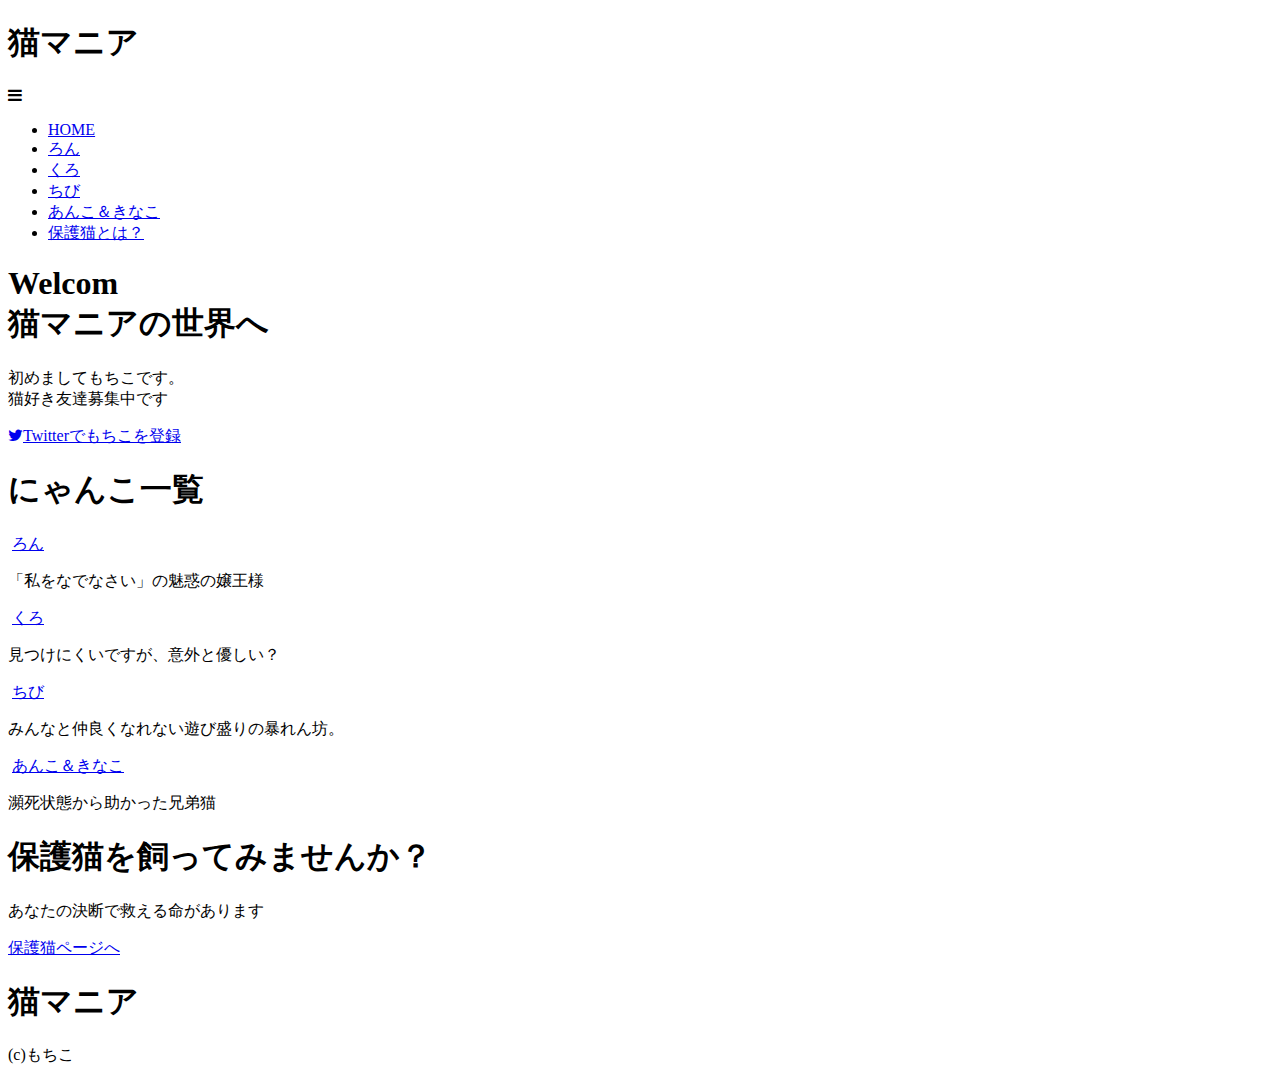
==== index.html @ b89b3d9d "Create index.html" ====
<!DOCTYPE html>
<html>
  <head>
    <meta charset="utf-8">
    <meta name="description" content="もちこによる推し猫紹介です">
    <meta name="viewport" content="width=device-width, initial-scale=1.0">
    <title>猫好きあつまれ</title>
    <link rel="stylesheet" href="stylesheet.css">
    <link rel ="stylesheet" href="responsive.css">
    <link rel="stylesheet" href="//maxcdn.bootstrapcdn.com/font-awesome/4.5.0/css/font-awesome.min.css">
    <script src="https://ajax.googleapis.com/ajax/libs/jquery/2.1.4/jquery.min.js"></script>
  </head>

  <body>
    <header>
      <div class="inner">
        <div class="header-left">
          <h1 class="logo">猫マニア</h1>
        </div>

        <!-- メニューアイコン-->
        <span class="fa fa-bars menu-icon"></span>

        <div class="header-right">
          <ul class="link">
            <li><a href="index.html">HOME</a></li>
            <li><a href="ron.html">ろん</a></li>
            <li><a href="kuro.html">くろ</a></li>
            <li><a href="chibi.html">ちび</a></li>
            <li><a href="ankina.html">あんこ＆きなこ</a></li>
            <li><a href="rescued-cat.html">保護猫とは？</a></li>
          </ul>
        </div>
      </div>
    </header>

    <div class="top-wrapper">
      <div class="container">
        <h1>Welcom<br>猫マニアの世界へ</h1>
        <p>初めましてもちこです。<br>猫好き友達募集中です</p>
        <div class="btn-wrapper">
          <a href="#" class="btn twitter"><span class="fa fa-twitter"></span>Twitterでもちこを登録</a>
        </div>
      </div>
    </div>

    <div class="select-wrapper">
      <div class="container">
        <div class="heading">
          <h1>にゃんこ一覧</h1>
        </div>
        <div class="cats">
          <div class="cat">
            <div class="cat-icon">
              <img src="img/ron-icon.jpg" alt="">
              <a href="ron.html">ろん</a>
            </div>
            <p class="text-contents">「私をなでなさい」の魅惑の嬢王様</p>
          </div>
          <div class="cat">
            <div class="cat-icon">
              <img src="img/kuro-icon.jpg" alt="">
              <a href="kuro.html">くろ</a>
            </div>
            <p class="text-contents">見つけにくいですが、意外と優しい？</p>
          </div>
          <div class="cat">
            <div class="cat-icon">
              <img src="img/chibi-icon.jpg" alt="">
              <a href="chibi.html">ちび</a>
            </div>
            <p class="text-contents">みんなと仲良くなれない遊び盛りの暴れん坊。</p>
          </div>
          <div class="cat">
            <div class="cat-icon">
              <img src="img/annkina-icon.jpg" alt="">
              <a href="ankina.html">あんこ＆きなこ</a>
            </div>
            <p class="text-contents">瀕死状態から助かった兄弟猫</p>
          </div>
        </div>
      </div>
    </div>

    <div class="message-wrapper">
      <div class="container">
        <div class="heading">
          <h1>保護猫を飼ってみませんか？</h1>
          <p>あなたの決断で救える命があります</p>
          <a href="rescued-cat.html">保護猫ページへ</a>
        </div>
      </div>
    </div>

    <footer>
      <dic class="footer-left">
        <h1>猫マニア</h1>
      </div>
      <dic class="footer-right">
        <p>(c)もちこ</p>
      </div>
    </footer>
  <script type="text/javascript" src="script.js"></script>
  </body>
</html>
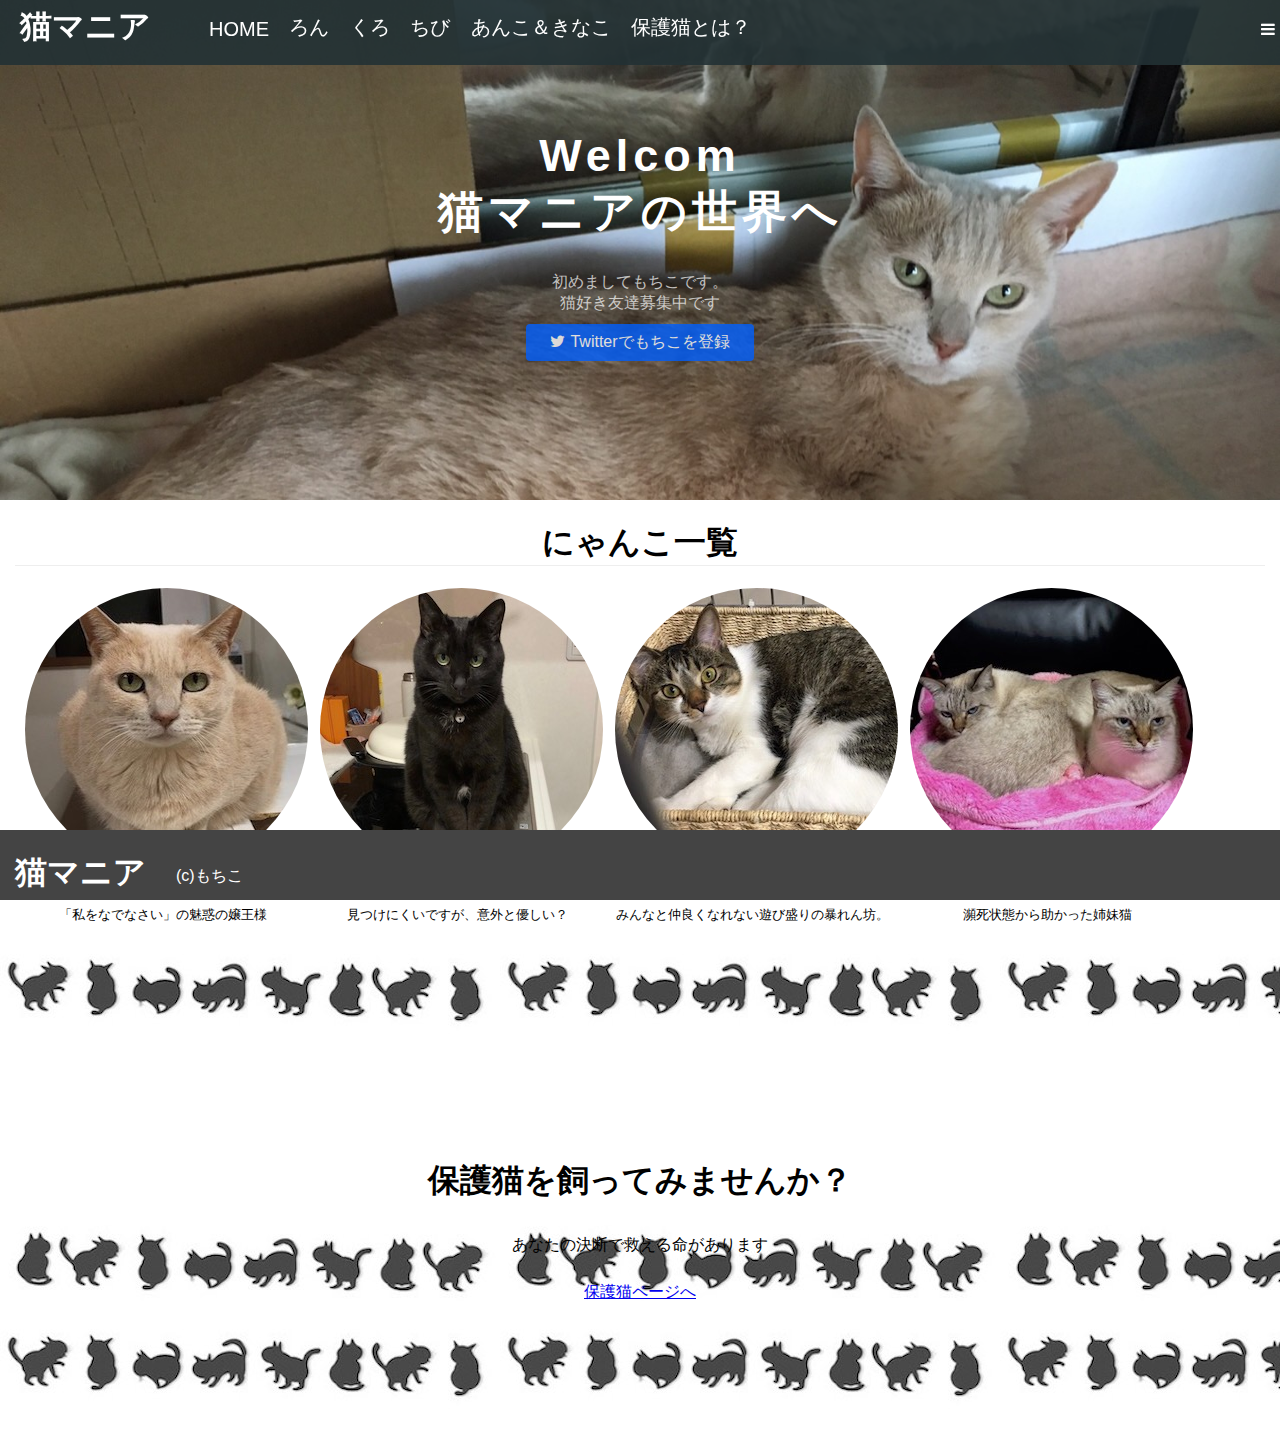
==== commit 10f46496: "Update index.html" ====
--- a/index.html
+++ b/index.html
@@ -76,7 +76,7 @@
               <img src="img/annkina-icon.jpg" alt="">
               <a href="ankina.html">あんこ＆きなこ</a>
             </div>
-            <p class="text-contents">瀕死状態から助かった兄弟猫</p>
+            <p class="text-contents">瀕死状態から助かった姉妹猫</p>
           </div>
         </div>
       </div>
--- a/stylesheet.css
+++ b/stylesheet.css
@@ -0,0 +1,370 @@
+* {
+  box-sizing: border-box;
+}
+
+body {
+  font-family: 'Hiragino Kaku Gothic ProN W3', sans-serif;
+  margin: 0;
+}
+
+/* ヘッダー */
+header{
+  height:65px;
+  width:100%;
+  background-color:rgba(34,49,52,0.9);
+  color:white;
+  position:fixed;
+  top: 0;
+  z-index: 10;
+}
+.header-left{
+  text-align: left;
+}
+
+header ul {
+  margin: 0;
+  list-style-type: none;
+  float: left;
+  padding-left: 30px;
+  padding-top:10px;
+}
+
+.logo{
+  float: left;
+  margin:5px 20px;
+}
+
+header li{
+  display: inline-block;
+  padding: 4px 8px;
+  font-size: 20px;
+}
+
+header li > a {
+  text-decoration: none;
+  color: inherit;
+}
+
+header li > a:hover {
+  color: white;
+}
+
+.header-right h1{
+  line-height: 65px;
+  float:left;
+}
+
+.header-right a{
+  float:left;
+}
+
+/* メニューアイコン*/
+.menu-icon {
+  color: white;
+  float: right;
+  font-size: 25px;
+  padding: 21px 0;
+  display: none;
+}
+
+
+/* 共通コンテナ */
+.container{
+  max-width: 1400px;
+  padding:0 15px;
+  top: 0;
+  margin: 0 auto;
+}
+
+/* Top */
+.top-wrapper {
+  height: 500px;
+  padding: 100px 0 100px 0;
+  color: white;
+  text-align: center;
+  background-image:url(img/top-img.jpg);
+  background-size: cover;
+}
+
+.top-img{
+    z-index: 0;
+    opacity: 0.5;
+}
+
+.top-wrapper h1{
+  letter-spacing: 5px;
+  font-size: 45px;
+}
+
+.top-wrapper p{
+  opacity:0.7;
+  margin-bottom:6px;
+}
+
+/* ツイッターボタン */
+.btn-wrapper {
+  text-align: center;
+  margin: 10px 0;
+}
+
+.btn-wrapper p {
+  padding:5px:10px;
+}
+
+.twitter {
+  background-color: #005FFF;
+}
+
+.btn {
+  padding: 8px 24px;
+  color: white;
+  display: inline-block;
+  opacity: 0.8;
+  border-radius: 4px;
+  text-align: center;
+  margin-bottom: 30px;
+  text-decoration: none;
+}
+
+.btn:hover{
+  opacity:1;
+}
+
+.fa {
+  margin-right: 5px;
+}
+
+/* 各猫アイコン */
+.select-wrapper{
+  height: 100%;
+  padding-bottom: 50px;
+  text-align: center;
+}
+
+.select-wrapper h1{
+  border-bottom: 1px solid #eee;
+  text-align: center;
+}
+
+.cat{
+  float: left;
+  width: 22%;
+  margin: 0 10px;
+}
+
+.cat-icon img{
+  border-radius: 200px;
+}
+
+.cat-icon a{
+  border-radius: 100px;
+  display:block;
+}
+
+.text-contents{
+  display:inline-block;
+  margin-top:10px;
+  font-size:13px;
+  text-align: center;
+}
+
+/* 保護猫div */
+.message-wrapper {
+  height: 500px;
+  margin-top:300px;
+  padding: 100px 0 100px 0;
+  text-align: center;
+  background-image:url(img/back_hogoneko.jpg);
+  /* background-size: cover; */
+}
+
+.message-wrapper img{
+  height: 500px;
+  width: 100%;
+  z-index: 0;
+  opacity: 0.3;
+}
+
+.message-wrapper h1{
+  color:black;
+  padding-top:100px;
+}
+
+.message-wrapper p{
+  color:black;
+  padding:10px 0;
+}
+
+/* フッター */
+footer{
+  position:fixed;
+  bottom:0;
+  height: 70px;
+  width: 100%;
+  background-color: #444444;
+  color: white;
+
+}
+footer h1{
+  float:left;
+  margin-left:15px;
+}
+
+footer p{
+  padding: 20px 0 0 30px;
+  display:inline-block;
+  float:left;
+}
+
+/* 各猫紹介共通部分 */
+.acount-wrapper{
+  margin:100px 0;
+  text-align: center;
+}
+
+.cat_name{
+  font-weight: normal;
+  border-bottom: 1px solid #C0C0C0;
+}
+
+.acount{
+  margin-bottom: 100px;
+}
+
+/* スライド部分 */
+.slides ul {
+  list-style: none;
+}
+
+.slide-wrapper {
+  text-align: center;
+  width: 1000px;
+  margin: 0 auto;
+  color: #5e6f84;
+  padding: 60px 0;
+}
+
+.slide-title {
+  font-size: 40px;
+  margin-bottom: 30px;
+}
+
+.change-btn-wrapper {
+  width: 500px;
+  margin: 20px auto;
+  font-size: 18px;
+  z-index: 0;
+}
+
+.change-btn-wrapper:after {
+  content: "";
+  clear: both;
+  display:inline-block;
+}
+
+.prev-btn {
+  cursor: pointer;
+  float: left;
+  display:inline-block;
+}
+
+.next-btn {
+  cursor: pointer;
+  float: right;
+}
+
+.slides {
+  padding: 0;
+}
+
+.slide {
+  display: none;
+}
+
+.active {
+  display: block;
+}
+
+.slide img {
+  width: 400px;
+  height: auto;
+  border-radius: 5px;
+  display:inline-block;
+  z-index: 8;
+}
+
+.index-btn-wrapper {
+  /* font-size: 16px; */
+  font-weight: bold;
+  margin-top: 20px;
+}
+
+.index-btn {
+  display: inline-block;
+  color: black;
+  /* background-color: #e0f5ff; */
+  width: 40px;
+  padding: 6px 0;
+  margin: 0 5px;
+  /* border-radius: 3px; */
+  cursor: pointer;
+}
+
+.index-btn img{
+  max-width: 30px;
+}
+
+
+.index-btn:hover {
+  /* color: gray; */
+  /* background-color: #5cabd0; */
+}
+
+
+
+
+
+
+
+
+
+
+/* 保護猫ページ*/
+.introduction-wrapper{
+  background-image:url(img/hogo_top.jpg);
+  margin-top: 100px;
+  height: 800px;
+  background-size: cover;
+  margin: 0 auto;
+  top: 0;
+}
+.introduction-wrapper img{
+  /* z-index: 0; */
+  color: rgba(192,192,192,1);
+}
+
+.introductions{
+  width: 1400px;
+  padding:0 15px;
+  top: 0;
+  margin: 0 auto;
+}
+
+.introductions h1{
+  color: gray;
+  text-align: center;
+}
+
+.introductions p{
+  margin-top: 30px;
+  text-align: center;
+}
+.introduction-link{
+  margin-top: 50px;
+}
+
+.introduction-link a{
+  text-align: center;
+  display: block;
+  padding-top: 10px;
+}
--- a/responsive.css
+++ b/responsive.css
@@ -0,0 +1,132 @@
+@media all and (max-width: 1000px) {
+  .body{
+    width: 100%
+  }
+
+  .header-right{
+    display:none;
+  }
+
+  .menu-icon{
+    display:block;
+  }
+
+  .top-wrapper h1 {
+    font-size: 25px;
+  }
+
+  .heading h2 {
+    font-size: 20px;
+  }
+
+  .cat {
+    width: 45%;
+    margin-bottom: 50px;
+  }
+
+  .message-wrapper {
+    background-size: cover;
+    height: 550px;
+    margin-top:800px;
+    margin-bottom:60px;
+  }
+
+  .message-wrapper img{
+    width: 100%;
+    margin-bottom: 50px;
+  }
+
+  .slide-wrapper{
+    width: 100%;
+    padding-right: 10px;
+  }
+
+  .introduction-wrapper{
+    width: 100%;
+  }
+}
+
+@media all and (max-width: 670px) {
+  .body{
+    width: 100%
+  }
+
+  .logo{
+    font-size: 20px;
+  }
+
+  .header-right {
+    display: none;
+  }
+
+  .twitter {
+    width: 80%;
+  }
+
+
+/* メニューアイコン ここから*/
+  .header-right{
+    display:none;
+  }
+
+  .menu-icon{
+    display:block;
+  }
+/* メニューアイコンここまで*/
+
+  .top-wrapper {
+    padding-top:130px;
+  }
+
+  .top-wrapper h1 {
+    font-size: 24px;
+  }
+
+  .top-wrapper p {
+    font-size: 14px;
+  }
+
+  .cat {
+    width: 100%;
+  }
+
+
+  .message-wrapper {
+    background-size: cover;
+    height: 400px;
+    margin-top:1600px;
+    margin-bottom:100px;
+  }
+
+  .message-wrapper img{
+    height: 20%;
+    width: 20%;
+    margin-bottom: 50px;
+  }
+
+  .message-wrapper h1{
+    padding-top:20px;
+  }
+
+
+  footer {
+    text-align: center;
+  }
+  .slide-wrapper{
+    width: 80%;
+    padding-right: 10px;
+  }
+
+  .change-btn-wrapper{
+    width: 100%;
+  }
+
+  .slides img{
+    width: 80%;
+  }
+
+  .introduction-wrapper{
+    width: 100%;
+  }
+
+}
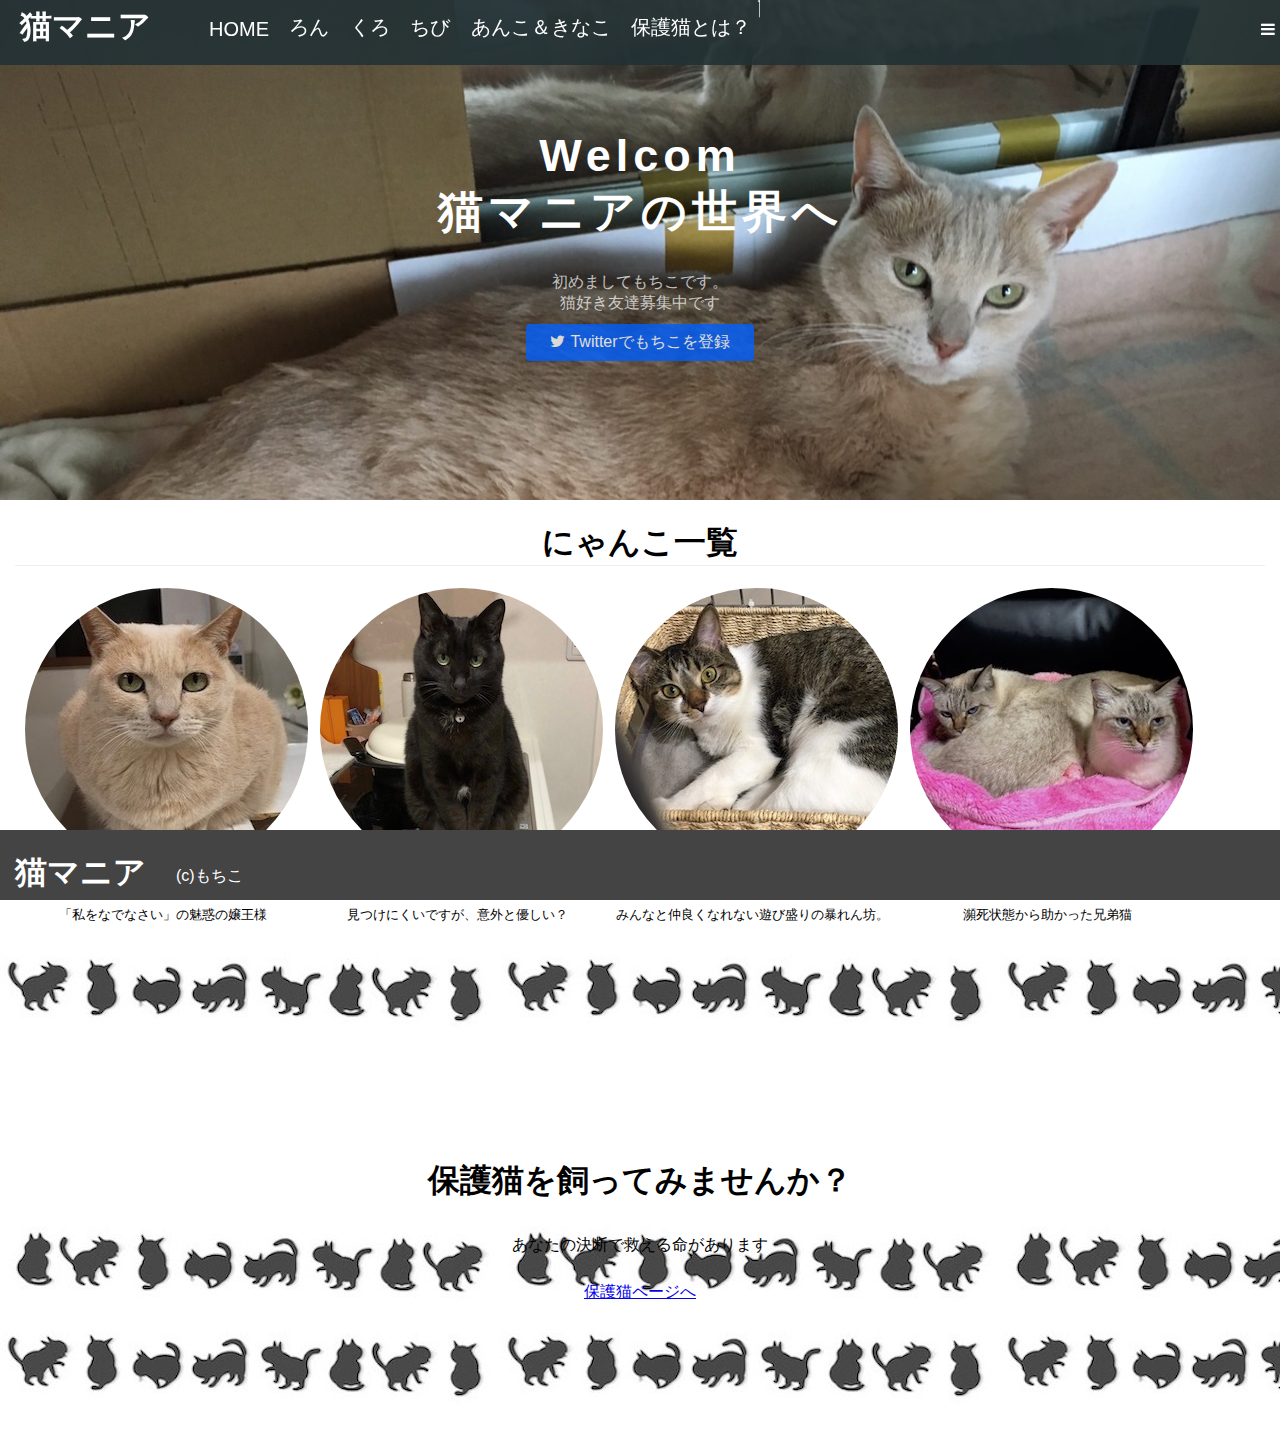
==== commit 7d8618ca: "Update index.html" ====
--- a/index.html
+++ b/index.html
@@ -19,18 +19,21 @@
         </div>
 
         <!-- メニューアイコン-->
-        <span class="fa fa-bars menu-icon"></span>
+        <div class="header-right">
+          <i id="open-menu" class="fa fa-bars menu-icon"></i>
+          <nav id="menu">
+            <i id="close-menu" class="fas fa-times"></i>
+            <ul class="link">
+              <li><a href="index.html">HOME</a></li>
+              <li><a href="ron.html">ろん</a></li>
+              <li><a href="kuro.html">くろ</a></li>
+              <li><a href="chibi.html">ちび</a></li>
+              <li><a href="ankina.html">あんこ＆きなこ</a></li>
+              <li><a href="rescued-cat.html">保護猫とは？</a></li>
+            </ul>
+          </nav>
+        </div>
 
-        <div class="header-right">
-          <ul class="link">
-            <li><a href="index.html">HOME</a></li>
-            <li><a href="ron.html">ろん</a></li>
-            <li><a href="kuro.html">くろ</a></li>
-            <li><a href="chibi.html">ちび</a></li>
-            <li><a href="ankina.html">あんこ＆きなこ</a></li>
-            <li><a href="rescued-cat.html">保護猫とは？</a></li>
-          </ul>
-        </div>
       </div>
     </header>
 
@@ -76,7 +79,7 @@
               <img src="img/annkina-icon.jpg" alt="">
               <a href="ankina.html">あんこ＆きなこ</a>
             </div>
-            <p class="text-contents">瀕死状態から助かった姉妹猫</p>
+            <p class="text-contents">瀕死状態から助かった兄弟猫</p>
           </div>
         </div>
       </div>
@@ -100,6 +103,7 @@
         <p>(c)もちこ</p>
       </div>
     </footer>
+
   <script type="text/javascript" src="script.js"></script>
   </body>
 </html>
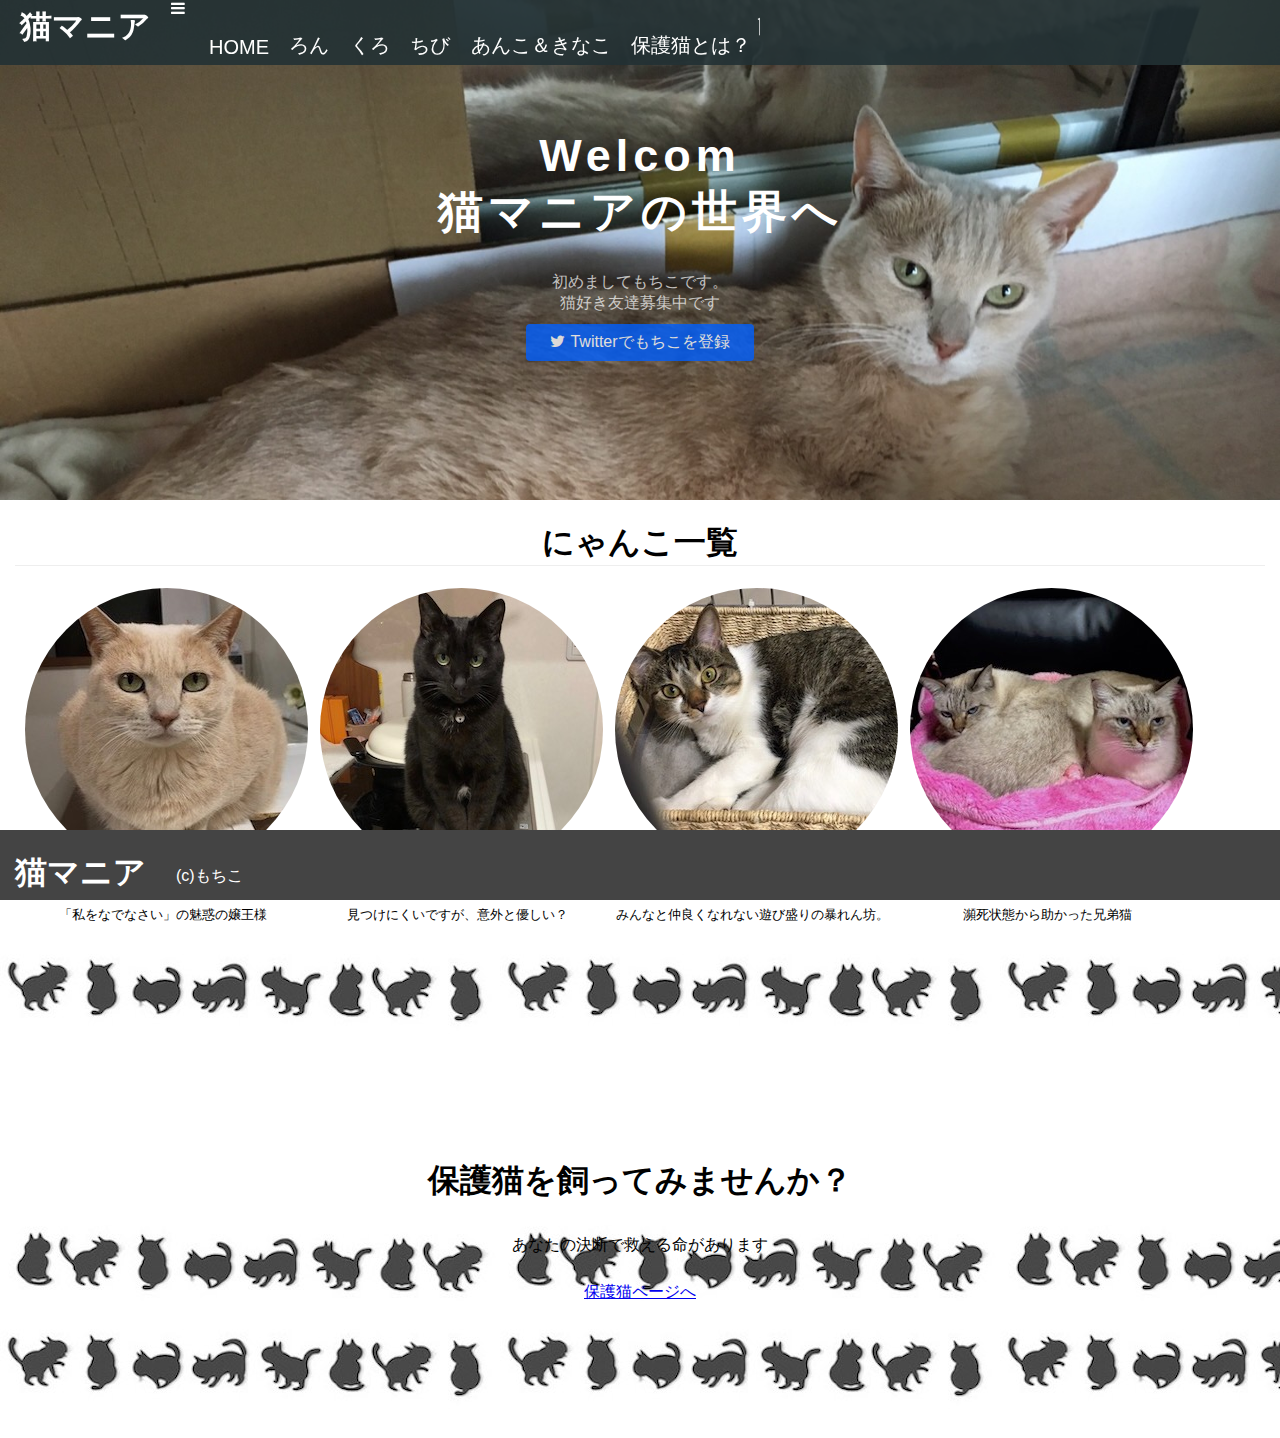
==== commit 2862ecb0: "Update index.html" ====
--- a/index.html
+++ b/index.html
@@ -3,22 +3,20 @@
   <head>
     <meta charset="utf-8">
     <meta name="description" content="もちこによる推し猫紹介です">
-    <meta name="viewport" content="width=device-width, initial-scale=1.0">
     <title>猫好きあつまれ</title>
     <link rel="stylesheet" href="stylesheet.css">
     <link rel ="stylesheet" href="responsive.css">
     <link rel="stylesheet" href="//maxcdn.bootstrapcdn.com/font-awesome/4.5.0/css/font-awesome.min.css">
+    <link rel="stylesheet" href="https://use.fontawesome.com/releases/v5.0.13/css/all.css" integrity="sha384-DNOHZ68U8hZfKXOrtjWvjxusGo9WQnrNx2sqG0tfsghAvtVlRW3tvkXWZh58N9jp" crossorigin="anonymous">
     <script src="https://ajax.googleapis.com/ajax/libs/jquery/2.1.4/jquery.min.js"></script>
+    <meta name="viewport" content="width=device-width, initial-scale=1.0">
   </head>
-
   <body>
     <header>
       <div class="inner">
         <div class="header-left">
           <h1 class="logo">猫マニア</h1>
         </div>
-
-        <!-- メニューアイコン-->
         <div class="header-right">
           <i id="open-menu" class="fa fa-bars menu-icon"></i>
           <nav id="menu">
@@ -33,7 +31,6 @@
             </ul>
           </nav>
         </div>
-
       </div>
     </header>
 
--- a/stylesheet.css
+++ b/stylesheet.css
@@ -17,6 +17,7 @@
   top: 0;
   z-index: 10;
 }
+
 .header-left{
   text-align: left;
 }
@@ -59,11 +60,19 @@
 }
 
 /* メニューアイコン*/
-.menu-icon {
-  color: white;
+#menu.shown {
+  display: block;
+}
+
+#open_menu {
   float: right;
-  font-size: 25px;
-  padding: 21px 0;
+  font-size: 24px;
+  display: none;
+}
+
+#close_menu {
+  padding: 15px;
+  float: right;
   display: none;
 }
 
--- a/responsive.css
+++ b/responsive.css
@@ -7,7 +7,7 @@
     display:none;
   }
 
-  .menu-icon{
+  #open-menu{
     display:block;
   }
 
@@ -55,24 +55,18 @@
     font-size: 20px;
   }
 
-  .header-right {
-    display: none;
-  }
-
   .twitter {
     width: 80%;
   }
-
 
 /* メニューアイコン ここから*/
   .header-right{
     display:none;
   }
 
-  .menu-icon{
+  #open-menu{
     display:block;
   }
-/* メニューアイコンここまで*/
 
   .top-wrapper {
     padding-top:130px;
